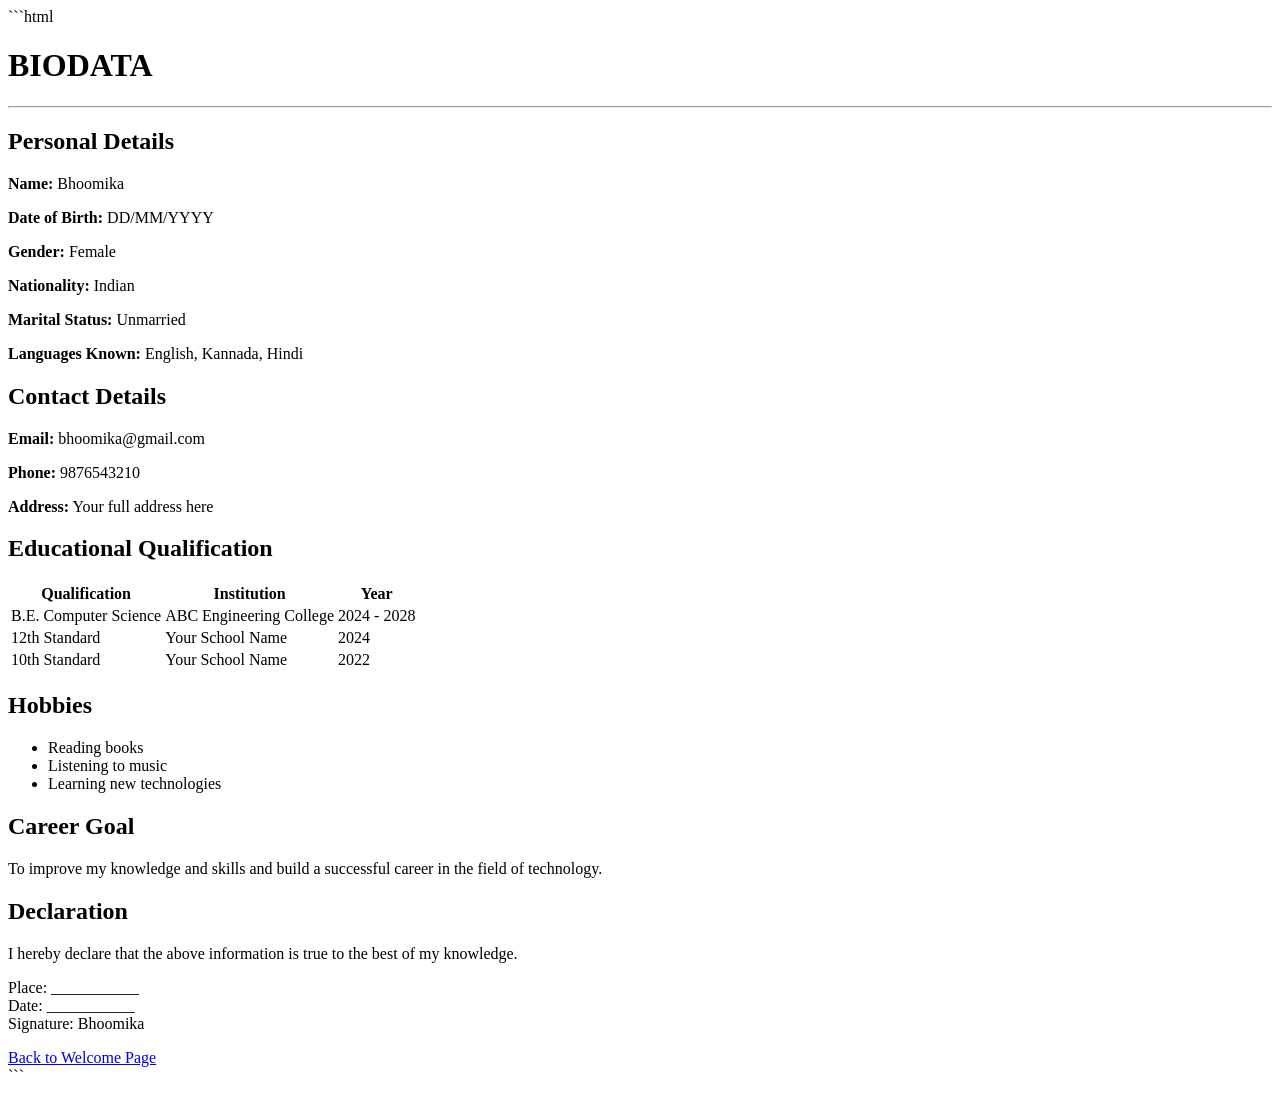
==== biodata.html @ ffe914b2 "Add biodata.html with personal information" ====
```html
<!DOCTYPE html>
<html>
<head>
    <title>My Biodata</title>
    <link rel="stylesheet" href="biodata.css">
</head>

<body>

    <div class="biodata">

        <h1>BIODATA</h1>

        <hr>

        <h2>Personal Details</h2>

        <p><b>Name:</b> Bhoomika</p>
        <p><b>Date of Birth:</b> DD/MM/YYYY</p>
        <p><b>Gender:</b> Female</p>
        <p><b>Nationality:</b> Indian</p>
        <p><b>Marital Status:</b> Unmarried</p>
        <p><b>Languages Known:</b> English, Kannada, Hindi</p>

        <h2>Contact Details</h2>

        <p><b>Email:</b> bhoomika@gmail.com</p>
        <p><b>Phone:</b> 9876543210</p>
        <p><b>Address:</b> Your full address here</p>

        <h2>Educational Qualification</h2>

        <table>
            <tr>
                <th>Qualification</th>
                <th>Institution</th>
                <th>Year</th>
            </tr>

            <tr>
                <td>B.E. Computer Science</td>
                <td>ABC Engineering College</td>
                <td>2024 - 2028</td>
            </tr>

            <tr>
                <td>12th Standard</td>
                <td>Your School Name</td>
                <td>2024</td>
            </tr>

            <tr>
                <td>10th Standard</td>
                <td>Your School Name</td>
                <td>2022</td>
            </tr>
        </table>

        <h2>Hobbies</h2>

        <ul>
            <li>Reading books</li>
            <li>Listening to music</li>
            <li>Learning new technologies</li>
        </ul>

        <h2>Career Goal</h2>

        <p>
            To improve my knowledge and skills and build a
            successful career in the field of technology.
        </p>

        <h2>Declaration</h2>

        <p>
            I hereby declare that the above information is
            true to the best of my knowledge.
        </p>

        <p class="signature">
            Place: ___________<br>
            Date: ___________<br>
            Signature: Bhoomika
        </p>

        <a href="index.html" class="back-button">Back to Welcome Page</a>

    </div>

</body>
</html>
```
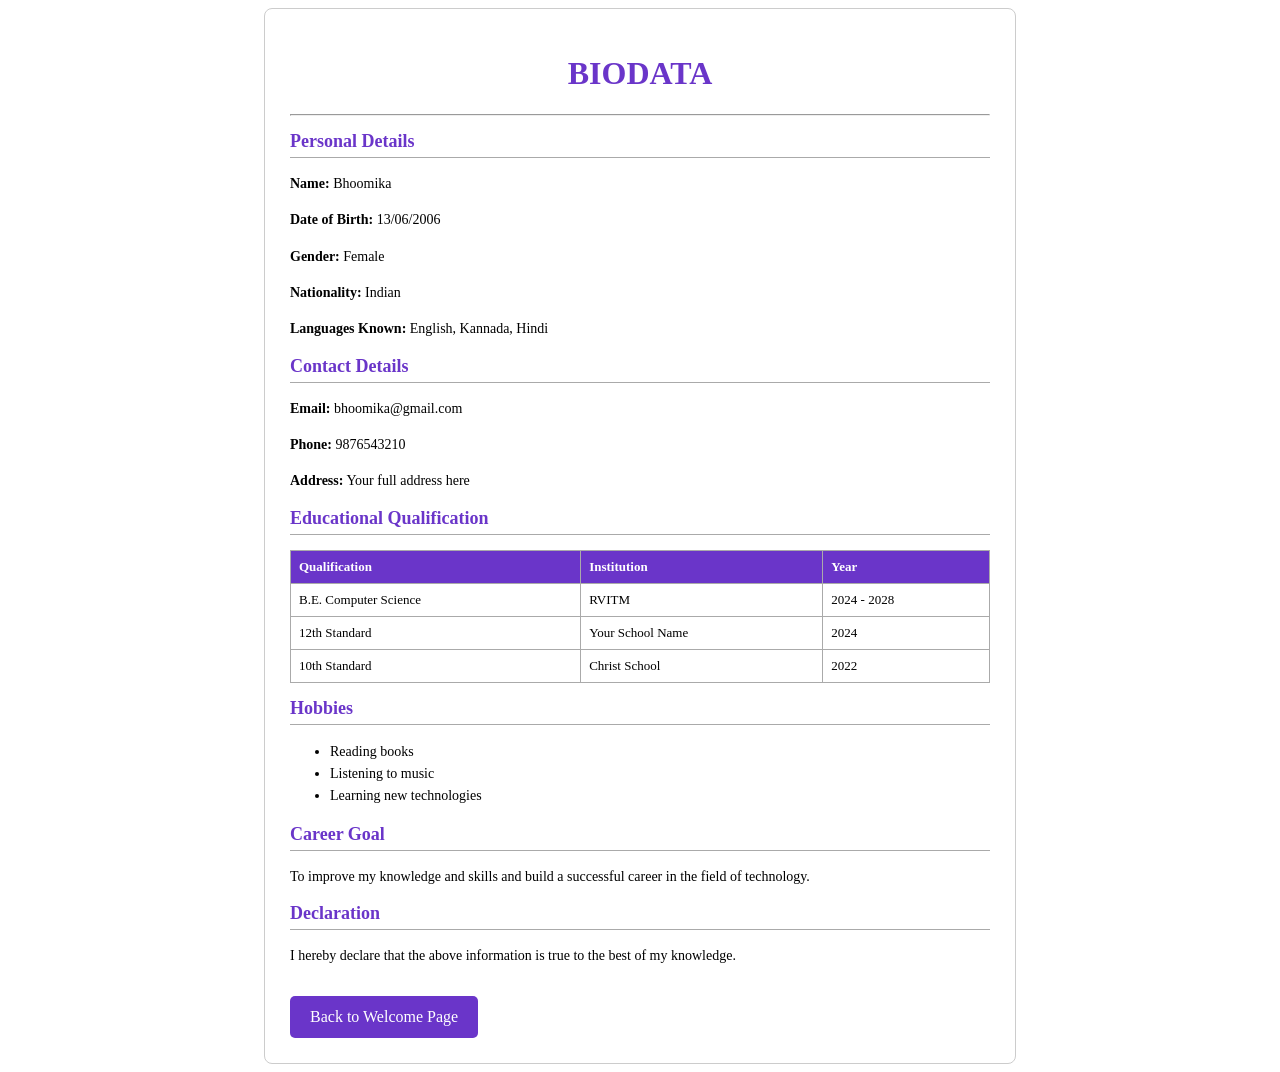
==== commit 59dcabb6: "Update biodata with personal and educational details" ====
--- a/biodata.html
+++ b/biodata.html
@@ -1,4 +1,4 @@
-```html
+
 <!DOCTYPE html>
 <html>
 <head>
@@ -17,10 +17,10 @@
         <h2>Personal Details</h2>
 
         <p><b>Name:</b> Bhoomika</p>
-        <p><b>Date of Birth:</b> DD/MM/YYYY</p>
+        <p><b>Date of Birth:</b> 13/06/2006</p>
         <p><b>Gender:</b> Female</p>
         <p><b>Nationality:</b> Indian</p>
-        <p><b>Marital Status:</b> Unmarried</p>
+     
         <p><b>Languages Known:</b> English, Kannada, Hindi</p>
 
         <h2>Contact Details</h2>
@@ -40,7 +40,7 @@
 
             <tr>
                 <td>B.E. Computer Science</td>
-                <td>ABC Engineering College</td>
+                <td>RVITM</td>
                 <td>2024 - 2028</td>
             </tr>
 
@@ -52,7 +52,7 @@
 
             <tr>
                 <td>10th Standard</td>
-                <td>Your School Name</td>
+                <td>Christ School</td>
                 <td>2022</td>
             </tr>
         </table>
@@ -79,16 +79,10 @@
             true to the best of my knowledge.
         </p>
 
-        <p class="signature">
-            Place: ___________<br>
-            Date: ___________<br>
-            Signature: Bhoomika
-        </p>
-
         <a href="index.html" class="back-button">Back to Welcome Page</a>
 
     </div>
 
 </body>
 </html>
-```
+
--- a/biodata.css
+++ b/biodata.css
@@ -0,0 +1,71 @@
+```css
+body {
+    font-family: Arial, sans-serif;
+    background-color: #f2f2f2;
+    margin: 0;
+    padding: 20px;
+}
+
+.biodata {
+    max-width: 700px;
+    margin: auto;
+    padding: 25px;
+    background-color: white;
+    border: 1px solid #ccc;
+    border-radius: 8px;
+}
+
+h1 {
+    text-align: center;
+    color: #6a35c9;
+}
+
+h2 {
+    color: #6a35c9;
+    font-size: 18px;
+    border-bottom: 1px solid #aaa;
+    padding-bottom: 5px;
+}
+
+p, li {
+    font-size: 14px;
+    line-height: 1.6;
+}
+
+table {
+    width: 100%;
+    border-collapse: collapse;
+    margin: 10px 0;
+}
+
+th, td {
+    border: 1px solid #aaa;
+    padding: 8px;
+    text-align: left;
+    font-size: 13px;
+}
+
+th {
+    background-color: #6a35c9;
+    color: white;
+}
+
+.signature {
+    margin-top: 25px;
+    line-height: 2;
+}
+
+.back-button {
+    display: inline-block;
+    background-color: #6a35c9;
+    color: white;
+    padding: 12px 20px;
+    text-decoration: none;
+    border-radius: 5px;
+    margin-top: 15px;
+}
+
+.back-button:hover {
+    background-color: #4c2395;
+}
+```
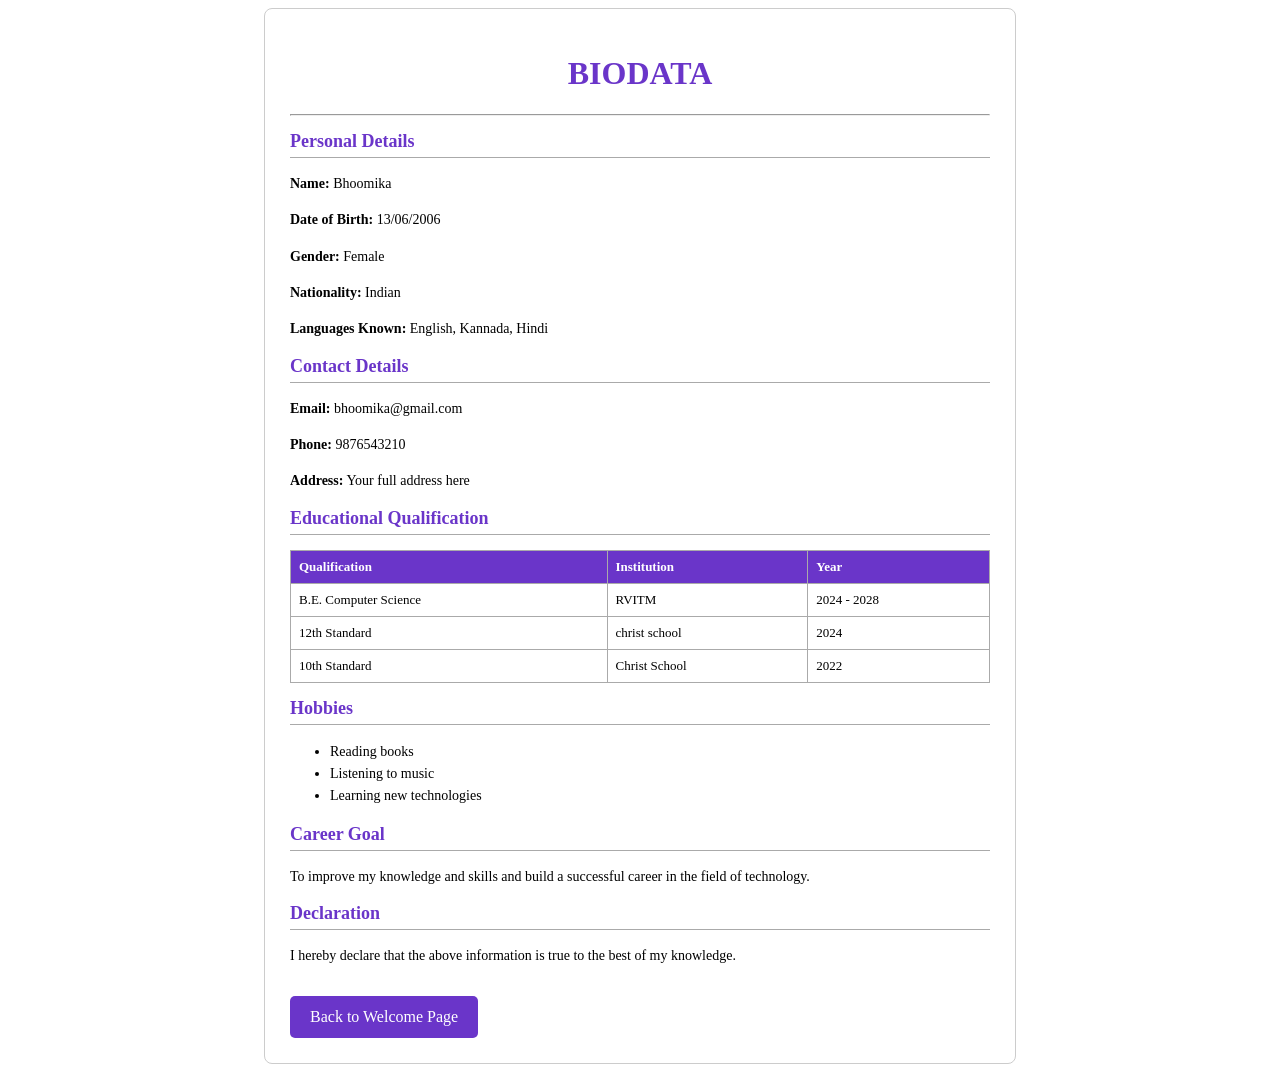
==== commit 355c8dcd: "Update school name in biodata.html" ====
--- a/biodata.html
+++ b/biodata.html
@@ -46,7 +46,7 @@
 
             <tr>
                 <td>12th Standard</td>
-                <td>Your School Name</td>
+                <td>christ school</td>
                 <td>2024</td>
             </tr>
 
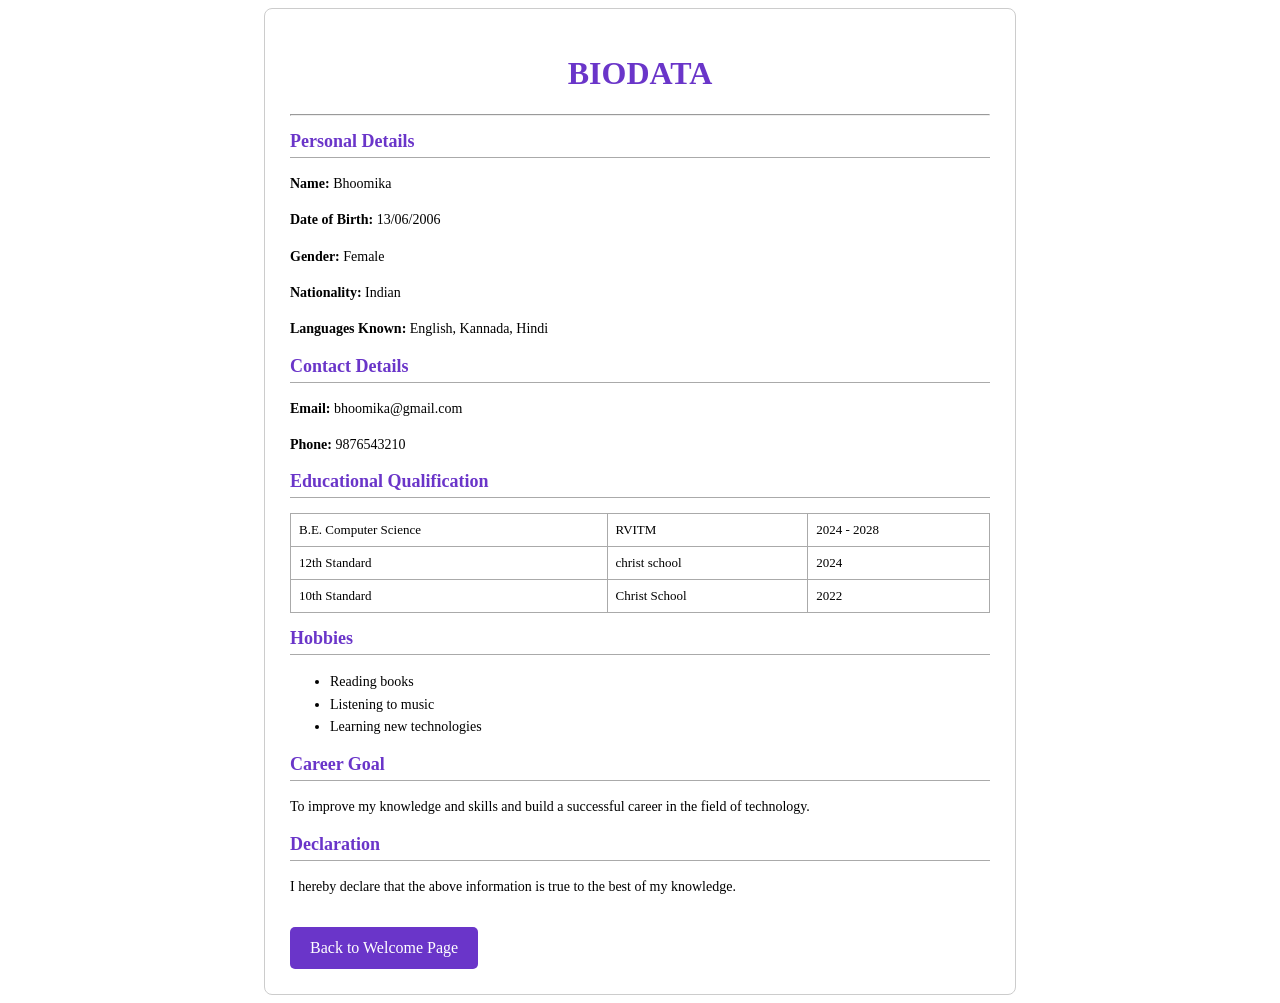
==== commit 5c6519d9: "Remove address and table headers from biodata Removed address section from contact details and some " ====
--- a/biodata.html
+++ b/biodata.html
@@ -27,16 +27,12 @@
 
         <p><b>Email:</b> bhoomika@gmail.com</p>
         <p><b>Phone:</b> 9876543210</p>
-        <p><b>Address:</b> Your full address here</p>
+    
 
         <h2>Educational Qualification</h2>
 
         <table>
-            <tr>
-                <th>Qualification</th>
-                <th>Institution</th>
-                <th>Year</th>
-            </tr>
+            
 
             <tr>
                 <td>B.E. Computer Science</td>
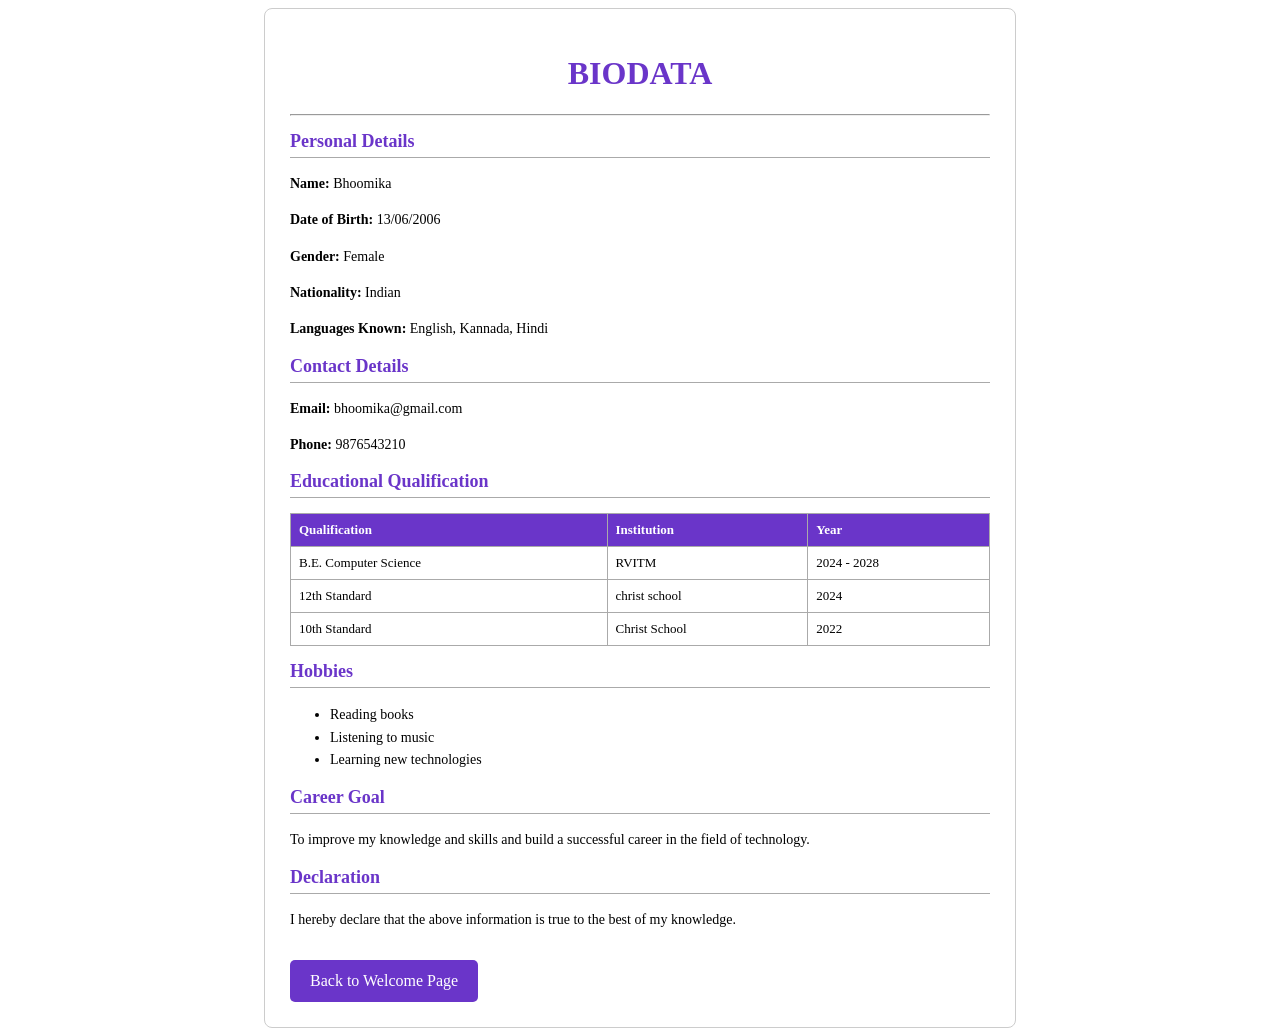
==== commit 210e5b56: "Fix table header formatting in biodata.html" ====
--- a/biodata.html
+++ b/biodata.html
@@ -32,7 +32,7 @@
         <h2>Educational Qualification</h2>
 
         <table>
-            
+            <tr> <th>Qualification</th> <th>Institution</th> <th>Year</th> </tr>
 
             <tr>
                 <td>B.E. Computer Science</td>
